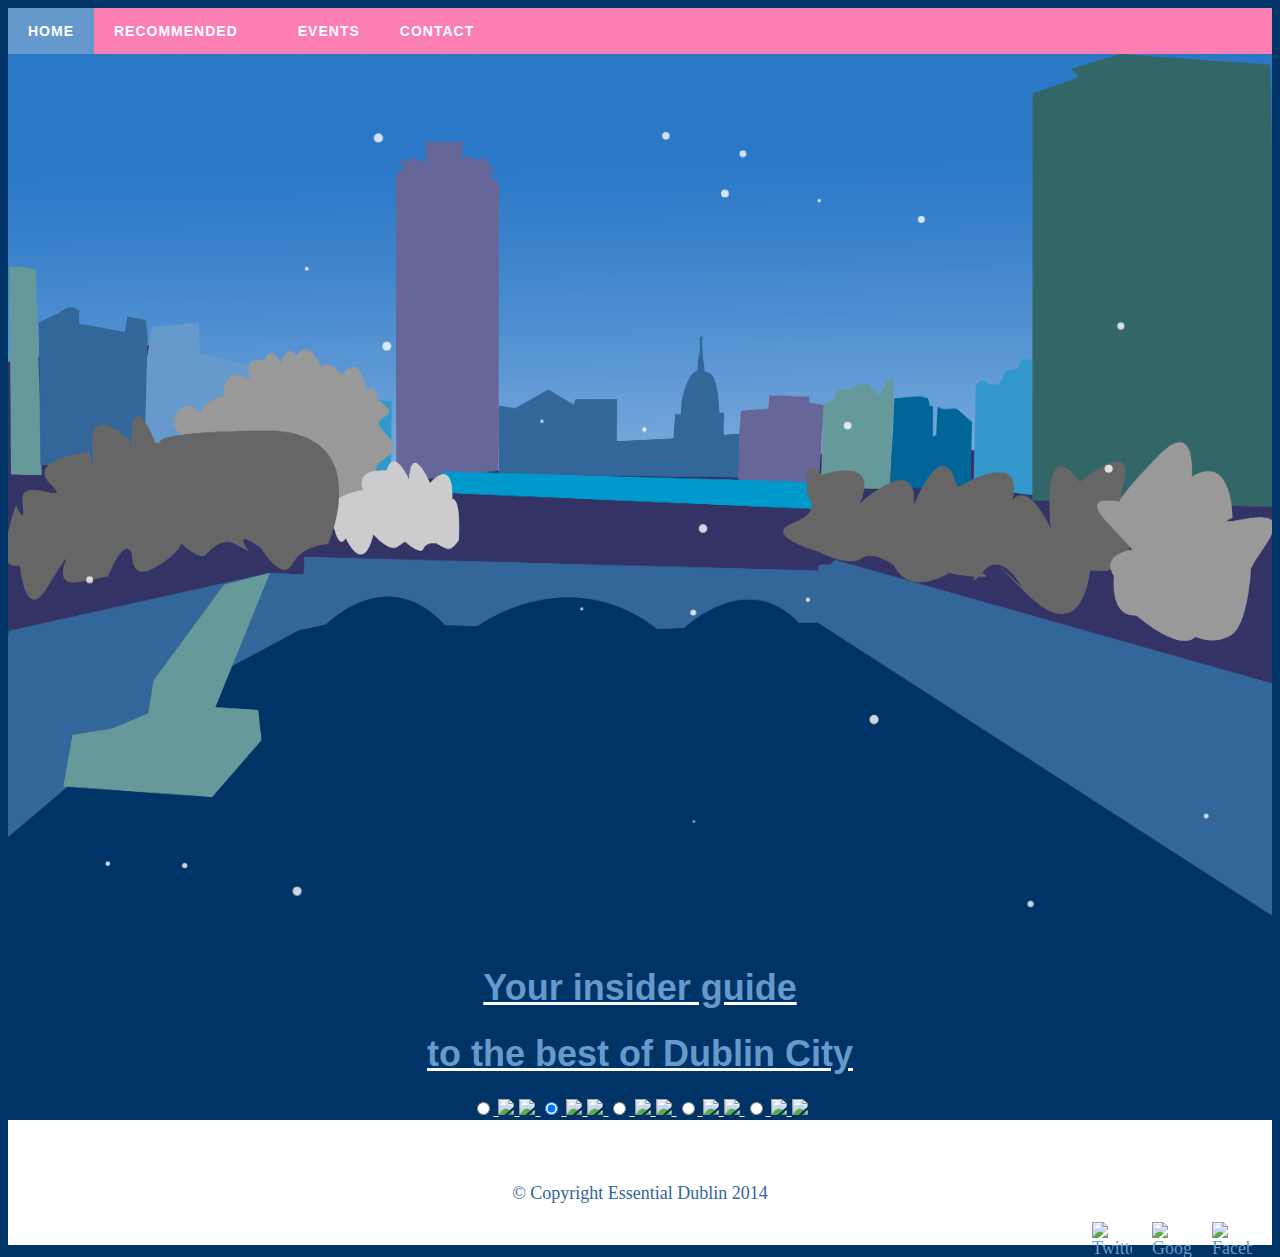
==== index.html @ a780a169 "put hyperlinks on social media icons in footer" ====
<!DOCTYPE html>
<html>

<head>
<!--comment-->

<link href="css/Slider.css" rel="stylesheet" type="text/css" />
<link href="css/base_model.css" rel="stylesheet" type="text/css"  />
<meta name="viewport" content="width=device-width, intial-scale=1.0" />
<meta http-equiv="Content-Type" content="text/html; charset=utf-8" />
<script src="http://code.jquery.com/jquery-latest.min.js" type="text/javascript"></script>
<script src="scripts/ResponsiveNav.js"></script>
<!-- PrefixFree - a script that takes care of CSS3 vendor prefixes=-->
<script src="scripts/prefixfree.js" type="text/javascript"></script>
<title>Essential Dublin - Main Page</title>

</head>

<body class="body">

<header class="navbar">
<div id='cssmenu'>
<ul>
   <li class ="active"><a href='#'><span>Home</span></a></li>
   <li class='has-sub'><a href="#"><span>Recommended</span></a>
      <ul>
         <li class='has-sub'><a href="christchurch.html"><span>Christchurch</span></a>         
         </li>
         <li class='has-sub'><a href="natartgal.html"><span>National Art Gallery</span></a>        
         </li>
      </ul>
   </li>
   <li><a href="events.html"><span>Events</span></a></li>
   <li class='last'><a href="contact.html"><span>Contact</span></a></li>
</ul>
</div>
</header>


<canvas id="canvas"></canvas>

<h1><a href="#" title="Feature1">Your insider guide</a></h2>
<h1><a href="#" title="Feature1">to the best of Dublin City</a></h2>

<!--
<div style="position: 100% 100%; left: 350px; top: 300px; width:200px; height:50px; background-color: ;">
              <h1><a href="#" title="Feature1">Essential Dublin</a></h1>  


    </div>
    <div style="position: relative; z-index: 1; left: 200px; top: 400px; width:500px; height:100px; background-color:;">
             <h2><a href="#" title="Feature1">Your insider guide to the best of Dublin City</a></h2>
	</div>
 -->

<div class="slider">
	<input name="slide_switch" type="radio" id="id1"/>
	<label for="id1">
	  <img src="images/docklands-thumb.png" width="100"/>
	</label>
	<img src="images/docklands.png"/>
	
	<!--Lets show the second image by default on page load-->
	<input type="radio" name="slide_switch" id="id2" checked="checked"/>
	<label for="id2">
	  <img src="images/grafton-thumb.png" width="100"/>
	</label>
	<img src="images/grafton.png"/>
	
	<input type="radio" name="slide_switch" id="id3"/>
	<label for="id3">
	  <img src="images/moore-street-thumb.png" width="100"/>
	</label>
	<img src="images/moore-street.png"/>
	
	<input type="radio" name="slide_switch" id="id4"/>
	<label for="id4">
	  <img src="images/convention-center-thumb.png" width="100"/>
	</label>
	<img src="images/convention-center.png"/>
	
	<input type="radio" name="slide_switch" id="id5"/>
	<label for="id5">
	  <img src="images/temple-bar-thumb.png" width="100"/>
	</label>
	<img src="images/temple-bar.png"/>
</div>



<footer>
    <p>&copy Copyright Essential Dublin 2014</p>
                  
    <a href="http://www.facebook.com/">
    <img src="images/_ICONS/Facebook.png" width="40" height="40" alt="Facebook">
	</a>
      
    <a href="http://plus.google.com/">
    <img src="images/_ICONS/Google+.png" width="40" height="40" alt="Google+">
	</a>    
    
        <a href="http://twitter.com/">
   <img src="images/_ICONS/Twitter.png" width="40" height="40" alt="Twitter">
	</a>         
                  
   <!-- <img src="images/_ICONS/Facebook.png" width="40" height="40" alt="Facebook">
    <img src="images/_ICONS/Google+.png" width="40" height="40" alt="Google+" />
    <img src="images/_ICONS/Twitter.png" width="40" height="40" alt="Twitter" />
</footer> -->



<script>
window.onload = function(){
	//canvas init
	var canvas = document.getElementById("canvas");
	var ctx = canvas.getContext("2d");
	
	//canvas dimensions
	var W = window.innerWidth;
	var H = window.innerHeight;
	canvas.width = W;
	canvas.height = H;
	
	//snowflake particles
	var mp = 25; //max particles
	var particles = [];
	for(var i = 0; i < mp; i++)
	{
		particles.push({
			x: Math.random()*W, //x-coordinate
			y: Math.random()*H, //y-coordinate
			r: Math.random()*4+1, //radius
			d: Math.random()*mp //density
		})
	}
	
	//Lets draw the flakes
	function draw()
	{
		ctx.clearRect(0, 0, W, H);
		
		ctx.fillStyle = "rgba(255, 255, 255, 0.8)";
		ctx.beginPath();
		for(var i = 0; i < mp; i++)
		{
			var p = particles[i];
			ctx.moveTo(p.x, p.y);
			ctx.arc(p.x, p.y, p.r, 0, Math.PI*2, true);
		}
		ctx.fill();
		update();
	}
	
	//Function to move the snowflakes
	//angle will be an ongoing incremental flag. Sin and Cos functions will be applied to it to create vertical and horizontal movements of the flakes
	var angle = 0;
	function update()
	{
		angle += 0.01;
		for(var i = 0; i < mp; i++)
		{
			var p = particles[i];
			//Updating X and Y coordinates
			//We will add 1 to the cos function to prevent negative values which will lead flakes to move upwards
			//Every particle has its own density which can be used to make the downward movement different for each flake
			//Lets make it more random by adding in the radius
			p.y += Math.cos(angle+p.d) + 1 + p.r/2;
			p.x += Math.sin(angle) * 2;
			
			//Sending flakes back from the top when it exits
			//Lets make it a bit more organic and let flakes enter from the left and right also.
			if(p.x > W+5 || p.x < -5 || p.y > H)
			{
				if(i%3 > 0) //66.67% of the flakes
				{
					particles[i] = {x: Math.random()*W, y: -10, r: p.r, d: p.d};
				}
				else
				{
					//If the flake is exitting from the right
					if(Math.sin(angle) > 0)
					{
						//Enter from the left
						particles[i] = {x: -5, y: Math.random()*H, r: p.r, d: p.d};
					}
					else
					{
						//Enter from the right
						particles[i] = {x: W+5, y: Math.random()*H, r: p.r, d: p.d};
					}
				}
			}
		}
	}
	
	//animation loop
	setInterval(draw, 33);
}


</script>

				               
</body>

</html>
---- css/base_model.css ----
@charset "utf-8";


.navbar{
	background-color:#FB7FB2;
}
a {
    text-decoration: none;
}
    a:link, a:visited {
        color:#6699cc;
    }
    a:hover, a:active {
         background-color:#6699cc;
         color:#fff;		 
}
footer{
	background-color: #FFF;
	height: 80px;
	width: 100%;
	text-align: center;
	font-family: "Verdana", Times, sans-serif;
	color: #336699;
	padding-top: 45px;
}
.body footer img {
	float: right;
	padding-right: 20px;
	height: 35px;
	
}

.body {
	background-color: #003366;
	font-family: "Arial Black", Gadget, sans-serif;
	font-size: 18px;
	font-style: normal;
	text-decoration: underline;
	text-align: center;
	color: #FFFFFF;
}
#canvas {
	display: block;
	width: 100%;	
	background: url(../images/Home_Page_Graphic.png) no-repeat;
	background-size: 100% 100%;
}

/*
contacttitle {
  font-family: "Arial Black", Gadget, sans-serif;
  font-size: 18px;
  font-style: bold;
  text-decoration: none;
  text-align: center;
}
*/
contactform {
  padding-left: 10px;
  padding-right: 10px;
  padding-top: 10px;
  clear: both;
}

contactmap {
  padding-left: 10px;
  padding-right: 40px;
  padding-top: 25px;
  float: right;
}


}
  
 .tagline1 {
	font-family: "Arial", Monaco, monospace;
	font-size: 20px;
	font-style: normal;
	text-decoration: underline;
	text-align: center;
	color:white;
}

_______________________________________________________________________________________________________________________
NAVIGATION

@import url(http://fonts.googleapis.com/css?family=PT+Sans:400,700);
#cssmenu {
  background-color: #FB7FB2;
  margin: 0;
  width: auto;
  padding: 0;
  line-height: 1;
  display: block;
  position: relative;
  font-family: 'PT Sans', sans-serif;
  
}
#cssmenu ul {
	list-style: none;
	margin: 0;
	padding: 0;
	display: block;
	color: #FB7FB2;
}
#cssmenu ul:after,
#cssmenu:after {
  content: " ";
  display: block;
  font-size: 0;
  height: 0;
  clear: both;
  visibility: hidden;
}
#cssmenu ul li {
  margin: 0;
  padding: 0;
  display: block;
  position: relative;
}
#cssmenu ul li a {
  text-decoration: none;
  display: block;
  margin: 0;
  -webkit-transition: color .2s ease;
  -moz-transition: color .2s ease;
  -ms-transition: color .2s ease;
  -o-transition: color .2s ease;
  transition: color .2s ease;
  -webkit-box-sizing: border-box;
  -moz-box-sizing: border-box;
  box-sizing: border-box;
}
#cssmenu ul li ul {
  position: absolute;
  left: -9999px;
  top: auto;
}
#cssmenu ul li ul li {
	max-height: 0;
	position: absolute;
	-webkit-transition: max-height 0.4s ease-out;
	-moz-transition: max-height 0.4s ease-out;
	-ms-transition: max-height 0.4s ease-out;
	-o-transition: max-height 0.4s ease-out;
	transition: max-height 0.4s ease-out;
	background: #FB7FB2;
}
#cssmenu ul li ul li.has-sub:after {
	display: block;
	position: absolute;
	height: 10px;
	width: 10px;
	border-radius: 5px;
	background: #000000;
	z-index: 1;
	top: 13px;
	right: 15px;
}
#cssmenu.align-right ul li ul li.has-sub:after {
  right: auto;
  left: 15px;
}
#cssmenu ul li ul li.has-sub:before {
	display: block;
	position: absolute;
	height: 0;
	width: 0;
	border: 3px solid transparent;
	border-left-color: #ffffff;
	z-index: 2;
	top: 15px;
	right: 15px;
}
#cssmenu.align-right ul li ul li.has-sub:before {
  right: auto;
  left: 15px;
  border-left-color: transparent;
  border-right-color: #ffffff;
}
#cssmenu ul li ul li a {
	font-size: 14px;
	font-weight: 400;
	text-transform: none;
	color: #FFFFFF;
	letter-spacing: 0;
	display: block;
	width: 170px;
	padding: 11px 10px 11px 20px;
}
#cssmenu ul li ul li:hover > a,
#cssmenu ul li ul li.active > a {
	color: #FFFFFF;
}
#cssmenu ul li ul li:hover:after,
#cssmenu ul li ul li.active:after {
  background: #4cb6ea;
}
#cssmenu ul li ul li:hover > ul {
  left: 100%;
  top: 0;
}
#cssmenu ul li ul li:hover > ul > li {
  max-height: 72px;
  position: relative;
}
#cssmenu > ul > li {
  float: left;
}
#cssmenu.align-center > ul > li {
  float: none;
  display: inline-block;
}
#cssmenu.align-center > ul {
  text-align: center;
}
#cssmenu.align-center ul ul {
  text-align: left;
}
#cssmenu.align-right > ul {
  float: right;
}
#cssmenu.align-right > ul > li:hover > ul {
  left: auto;
  right: 0;
}
#cssmenu.align-right ul ul li:hover > ul {
  right: 100%;
  left: auto;
}
#cssmenu.align-right ul ul li a {
  text-align: right;
}
#cssmenu > ul > li:after {
	content: "";
	display: block;
	position: absolute;
	width: 100%;
	height: 0;
	top: 0;
	z-index: 0;
	background: #6599cb;
	-webkit-transition: height .2s;
	-moz-transition: height .2s;
	-ms-transition: height .2s;
	-o-transition: height .2s;
	transition: height .2s;
}
#cssmenu > ul > li.has-sub > a {
  padding-right: 40px;
}
#cssmenu > ul > li.has-sub > a:after {
	display: block;
	background: #ffffff;
	height: 12px;
	width: 12px;
	position: absolute;
	border-radius: 13px;
	right: 14px;
	top: 16px;
}
#cssmenu > ul > li.has-sub > a:before {
	display: block;
	border: 4px solid transparent;
	border-top-color: #4cb6ea;
	z-index: 2;
	height: 0;
	width: 0;
	position: absolute;
	right: 16px;
	top: 21px;
}
#cssmenu > ul > li > a {
	color: #FFFFFF;
	padding: 15px 20px;
	font-weight: 700;
	letter-spacing: 1px;
	text-transform: uppercase;
	font-size: 14px;
	z-index: 2;
	position: relative;
}
#cssmenu > ul > li:hover:after,
#cssmenu > ul > li.active:after {
  height: 100%;
}
#cssmenu > ul > li:hover > a,
#cssmenu > ul > li.active > a {
	color: #FFFFFF;
}
#cssmenu > ul > li:hover > a:after,
#cssmenu > ul > li.active > a:after {
	background: #000000;
}
#cssmenu > ul > li:hover > a:before,
#cssmenu > ul > li.active > a:before {
  border-top-color: #ffffff;
}
#cssmenu > ul > li:hover > ul {
  left: 0;
}
#cssmenu > ul > li:hover > ul > li {
  max-height: 72px;
  position: relative;
}
#cssmenu #menu-button {
  display: none;
}
#cssmenu > ul > li > a {
  display: block;
}
#cssmenu > ul > li {
  width: auto;
}
#cssmenu > ul > li > ul {
  width: 170px;
  display: block;
}
#cssmenu > ul > li > ul > li {
  width: 170px;
  display: block;
}
@media all and (max-width: 800px), only screen and (-webkit-min-device-pixel-ratio: 2) and (max-width: 1024px), only screen and (min--moz-device-pixel-ratio: 2) and (max-width: 1024px), only screen and (-o-min-device-pixel-ratio: 2/1) and (max-width: 1024px), only screen and (min-device-pixel-ratio: 2) and (max-width: 1024px), only screen and (min-resolution: 192dpi) and (max-width: 1024px), only screen and (min-resolution: 2dppx) and (max-width: 1024px) {
  #cssmenu > ul {
    max-height: 0;
    overflow: hidden;
    -webkit-transition: max-height 0.35s ease-out;
    -moz-transition: max-height 0.35s ease-out;
    -ms-transition: max-height 0.35s ease-out;
    -o-transition: max-height 0.35s ease-out;
    transition: max-height 0.35s ease-out;
  }
  #cssmenu > ul > li > ul {
    width: 100%;
    display: block;
  }
  #cssmenu.align-right ul li a {
    text-align: left;
  }
  #cssmenu > ul > li > ul > li {
    width: 100%;
    display: block;
  }
  #cssmenu.align-right ul ul li a {
    text-align: left;
  }
  #cssmenu > ul > li > ul > li > a {
    width: 100%;
    display: block;
  }
  #cssmenu ul li ul li a {
    width: 100%;
  }
  #cssmenu.align-center > ul {
    text-align: left;
  }
  #cssmenu.align-center > ul > li {
    display: block;
  }
  #cssmenu > ul.open {
    max-height: 1000px;
    border-top: 1px solid rgba(110, 110, 110, 0.25);
  }
  #cssmenu ul {
    width: 100%;
	color:#FB7FB2;
  }
  #cssmenu ul > li {
    float: none;
    width: 100%;
  }
  #cssmenu ul li a {
    -webkit-box-sizing: border-box;
    -moz-box-sizing: border-box;
    box-sizing: border-box;
    width: 100%;
    padding: 12px 20px;
  }
  #cssmenu ul > li:after {
    display: none;
  }
  #cssmenu ul li.has-sub > a:after,
  #cssmenu ul li.has-sub > a:before,
  #cssmenu ul li ul li.has-sub:after,
  #cssmenu ul li ul li.has-sub:before {
    display: none;
  }
  #cssmenu ul li ul,
  #cssmenu ul li ul li ul,
  #cssmenu ul li ul li:hover > ul,
  #cssmenu.align-right ul li ul,
  #cssmenu.align-right ul li ul li ul,
  #cssmenu.align-right ul li ul li:hover > ul {
    left: 0;
    position: relative;
    right: auto;
  }
  #cssmenu ul li ul li,
  #cssmenu ul li:hover > ul > li {
    max-height: 999px;
    position: relative;
    background: none;
  }
  #cssmenu ul li ul li a {
    padding: 8px 20px 8px 35px;
    color: #ffffff;
  }
  #cssmenu ul li ul ul li a {
    padding: 8px 20px 8px 50px;
  }
  #cssmenu ul li ul li:hover > a {
    color: #000000;
  }
  #cssmenu #menu-button {
    display: block;
    -webkit-box-sizing: border-box;
    -moz-box-sizing: border-box;
    box-sizing: border-box;
    width: 100%;
    padding: 15px 20px;
    text-transform: uppercase;
    font-weight: 700;
    font-size: 14px;
    letter-spacing: 1px;
    color: #ffffff;
    cursor: pointer;
  }
  #cssmenu #menu-button:after {
    display: block;
    content: '';
    position: absolute;
    height: 3px;
    width: 22px;
    border-top: 2px solid #ffffff;
    border-bottom: 2px solid #ffffff;
    right: 20px;
    top: 16px;
  }
  #cssmenu #menu-button:before {
    display: block;
    content: '';
    position: absolute;
    height: 3px;
    width: 22px;
    border-top: 2px solid #ffffff;
    right: 20px;
    top: 26px;
  }
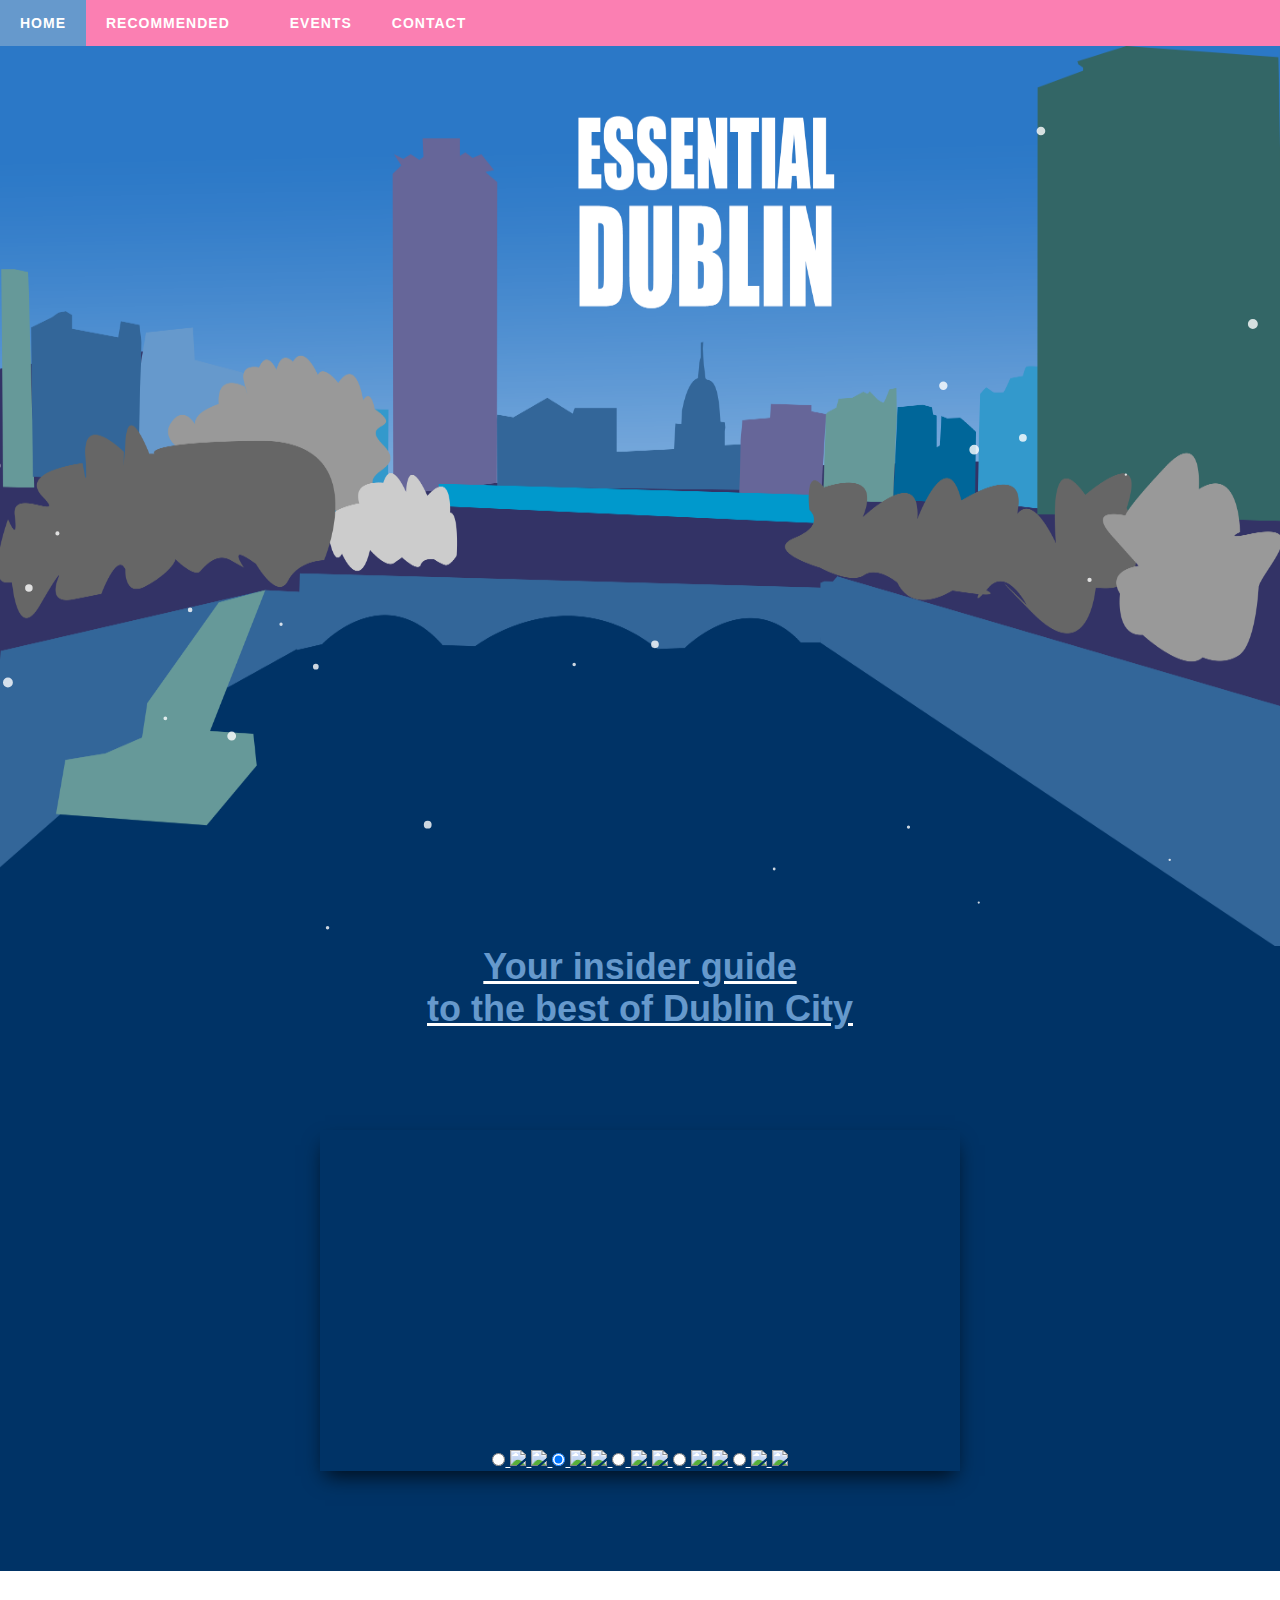
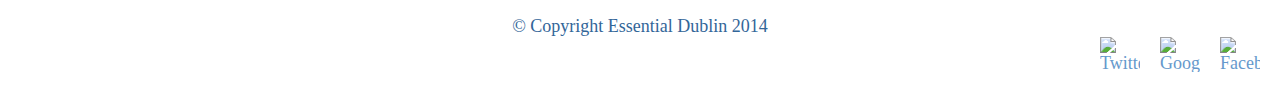
==== commit bf692b8e: "copyright text styled" ====
--- a/index.html
+++ b/index.html
@@ -60,7 +60,7 @@
 	</label>
 	<img src="images/docklands.png"/>
 	
-	<!--Lets show the second image by default on page load-->
+	<!--show the second image by default on page load-->
 	<input type="radio" name="slide_switch" id="id2" checked="checked"/>
 	<label for="id2">
 	  <img src="images/grafton-thumb.png" width="100"/>
--- a/css/base_model.css
+++ b/css/base_model.css
@@ -28,6 +28,7 @@
 	padding-right: 20px;
 	height: 35px;
 	
+	
 }
 
 .body {
@@ -46,6 +47,24 @@
 	background-size: 100% 100%;
 }
 
+
+/*slider*/
+* {margin: 0; padding: 0;}
+
+.slider{
+	width: 640px; /*Same as width of the large image*/
+	position: relative;
+	/*Instead of height we will use padding*/
+	padding-top: 320px; /*That helps bring the labels down*/
+	
+	margin: 100px auto;
+	
+	/*add a shadow*/
+	box-shadow: 0 10px 20px -5px rgba(0, 0, 0, 0.75);
+}
+
+
+
 /*
 contacttitle {
   font-family: "Arial Black", Gadget, sans-serif;
@@ -70,7 +89,7 @@
 }
 
 
-}
+
   
  .tagline1 {
 	font-family: "Arial", Monaco, monospace;
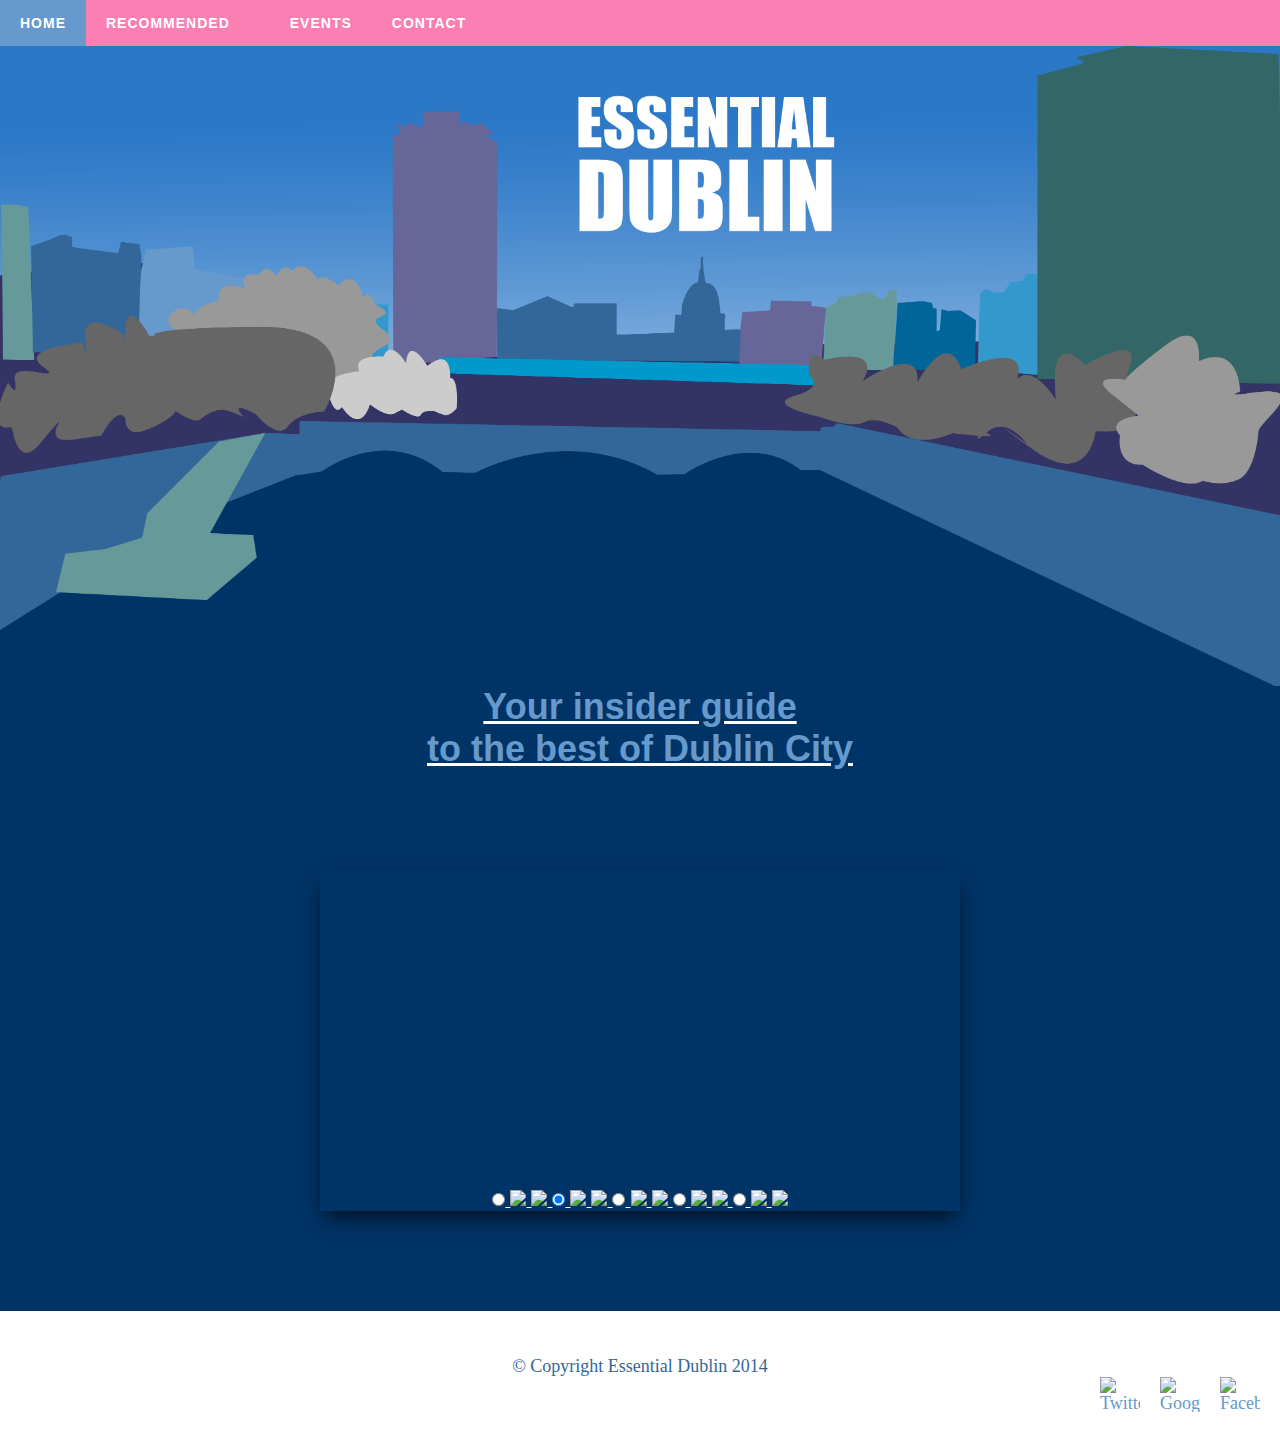
==== commit bd38ecfc: "Merge branch 'master' of https://github.com/decenright/EssDub" ====
--- a/index.html
+++ b/index.html
@@ -101,12 +101,15 @@
     
         <a href="http://twitter.com/">
    <img src="images/_ICONS/Twitter.png" width="40" height="40" alt="Twitter">
-	</a>         
+	</a>    
+</footer>     
                   
    <!-- <img src="images/_ICONS/Facebook.png" width="40" height="40" alt="Facebook">
     <img src="images/_ICONS/Google+.png" width="40" height="40" alt="Google+" />
     <img src="images/_ICONS/Twitter.png" width="40" height="40" alt="Twitter" />
-</footer> -->
+
+
+</footer>
 
 
 
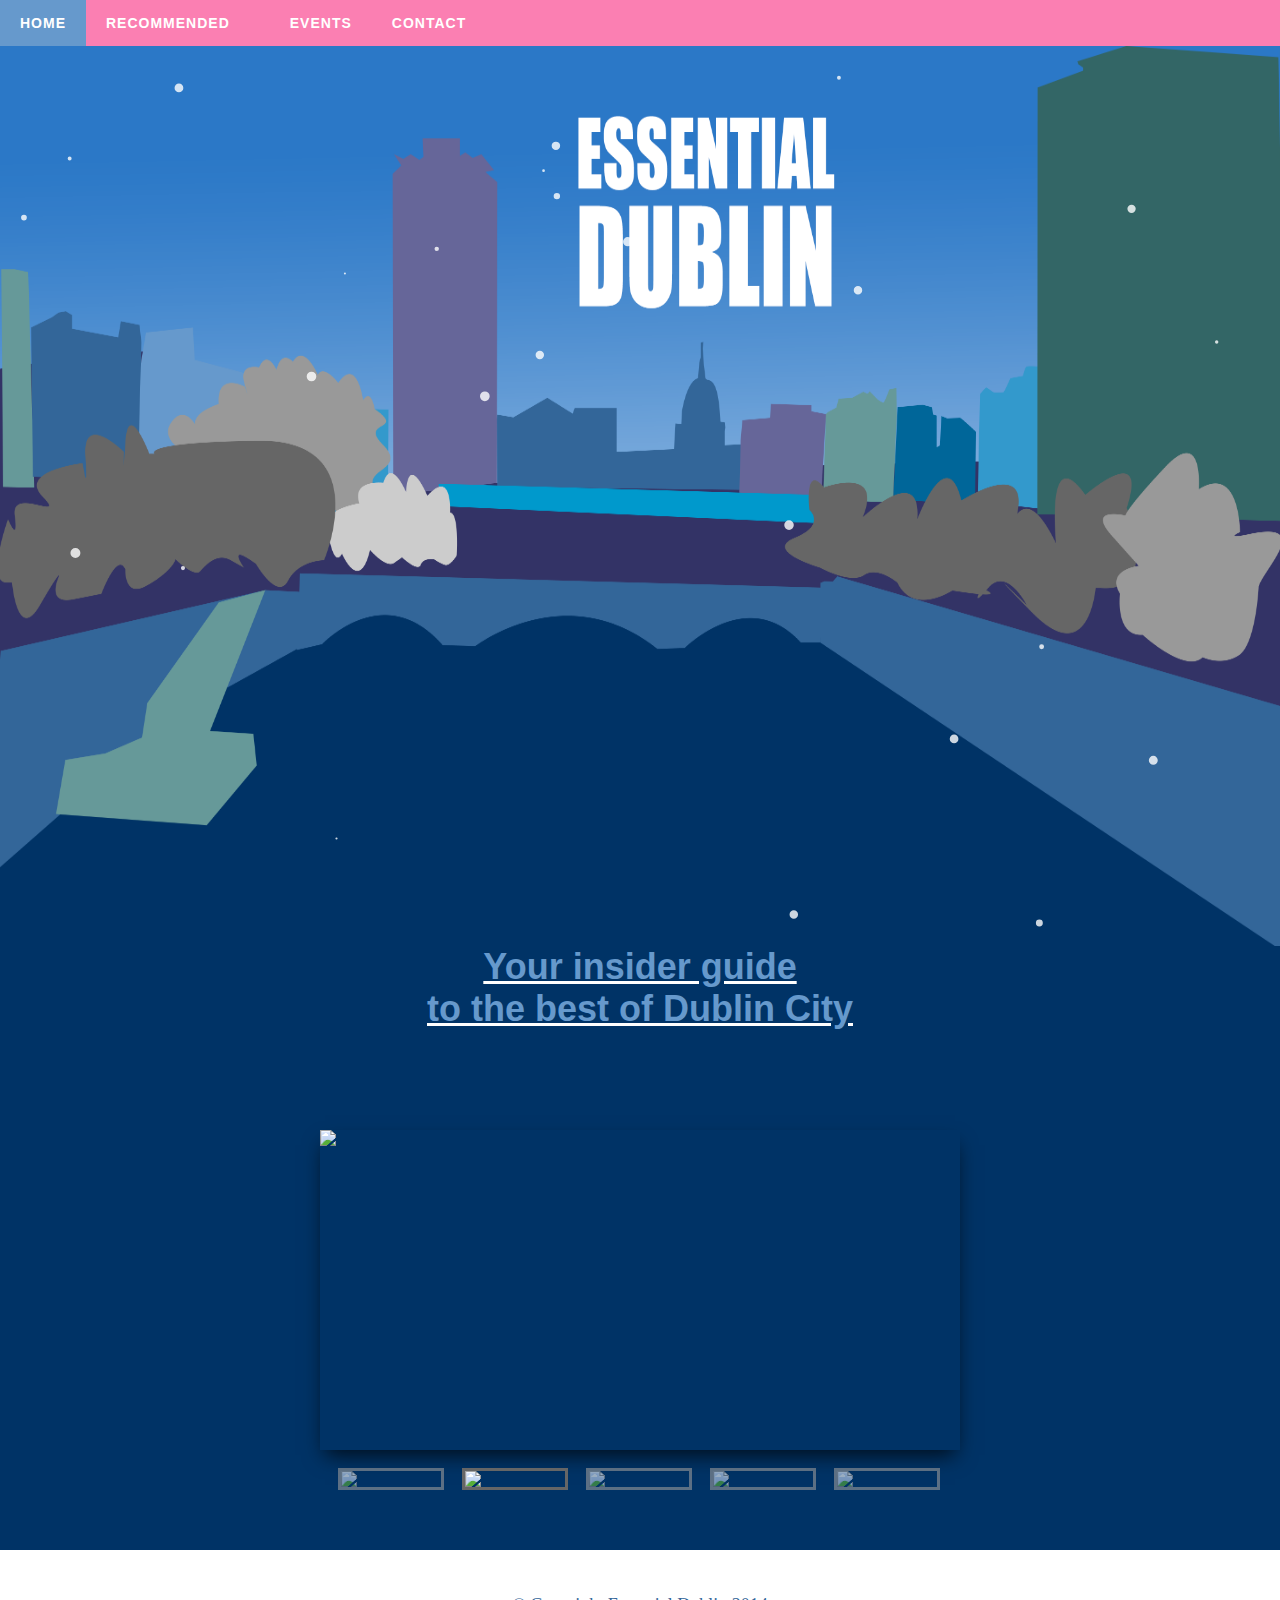
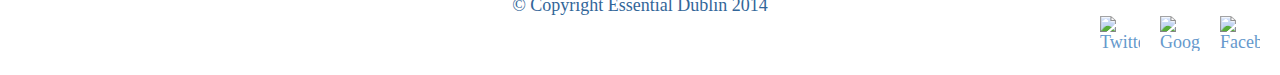
==== commit 0dfbc436: "css edits" ====
--- a/index.html
+++ b/index.html
@@ -106,7 +106,7 @@
                   
    <!-- <img src="images/_ICONS/Facebook.png" width="40" height="40" alt="Facebook">
     <img src="images/_ICONS/Google+.png" width="40" height="40" alt="Google+" />
-    <img src="images/_ICONS/Twitter.png" width="40" height="40" alt="Twitter" />
+    <img src="images/_ICONS/Twitter.png" width="40" height="40" alt="Twitter" />-->
 
 
 </footer>
--- a/css/base_model.css
+++ b/css/base_model.css
@@ -28,7 +28,6 @@
 	padding-right: 20px;
 	height: 35px;
 	
-	
 }
 
 .body {
@@ -48,8 +47,9 @@
 }
 
 
-/*slider*/
+/*Time for the CSS*/
 * {margin: 0; padding: 0;}
+body {background: #ccc;}
 
 .slider{
 	width: 640px; /*Same as width of the large image*/
@@ -59,12 +59,60 @@
 	
 	margin: 100px auto;
 	
-	/*add a shadow*/
+	/*Lets add a shadow*/
 	box-shadow: 0 10px 20px -5px rgba(0, 0, 0, 0.75);
 }
 
 
-
+/*Last thing remaining is to add transitions*/
+.slider>img{
+	position: absolute;
+	left: 0; top: 0;
+	transition: all 0.5s;
+}
+
+.slider input[name='slide_switch'] {
+	display: none;
+}
+
+.slider label {
+	/*Lets add some spacing for the thumbnails*/
+	margin: 18px 0 0 18px;
+	border: 3px solid #999;
+	
+	float: left;
+	cursor: pointer;
+	transition: all 0.5s;
+	
+	/*Default style = low opacity*/
+	opacity: 0.6;
+}
+
+.slider label img{
+	display: block;
+}
+
+/*Time to add the click effects*/
+.slider input[name='slide_switch']:checked+label {
+	border-color: #666;
+	opacity: 1;
+}
+/*Clicking any thumbnail now should change its opacity(style)*/
+/*Time to work on the main images*/
+.slider input[name='slide_switch'] ~ img {
+	opacity: 0;
+	transform: scale(1.1);
+}
+/*That hides all main images at a 110% size
+On click the images will be displayed at normal size to complete the effect
+*/
+.slider input[name='slide_switch']:checked+label+img {
+	opacity: 1;
+	transform: scale(1);
+}
+/*Clicking on any thumbnail now should activate the image related to it*/
+
+/*We are done :)*/
 /*
 contacttitle {
   font-family: "Arial Black", Gadget, sans-serif;
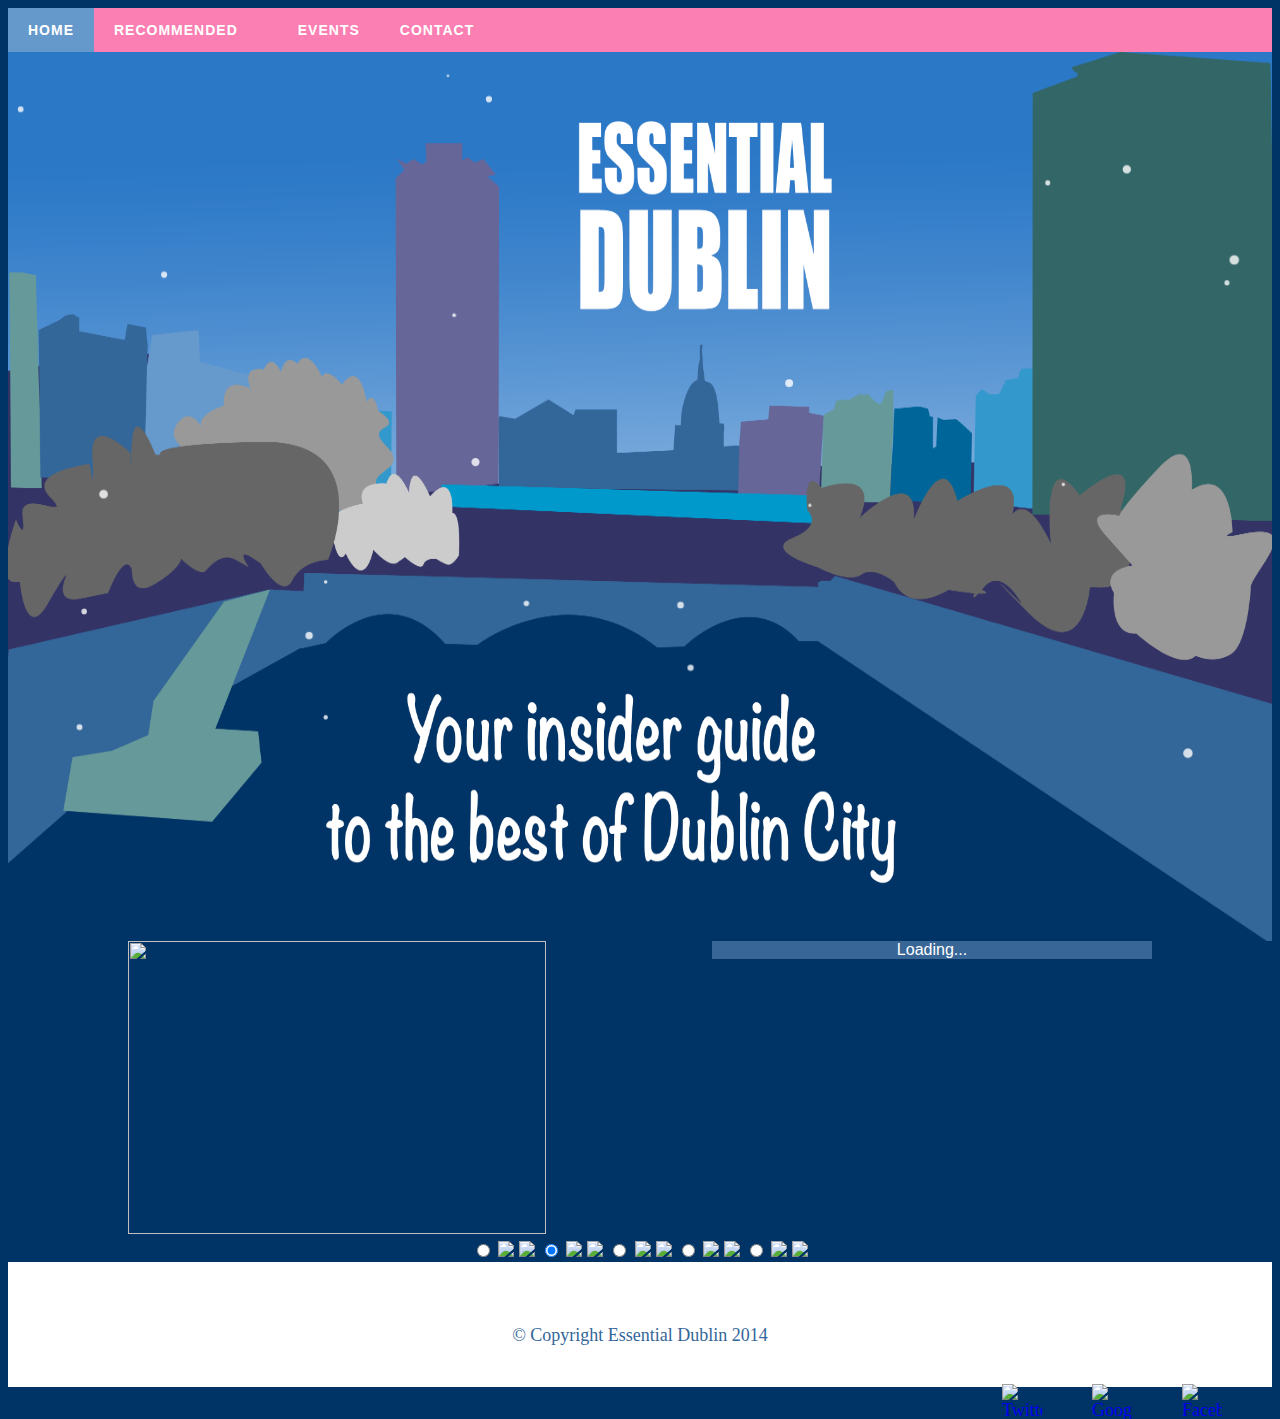
==== commit 7188d35a: "added content to the home page" ====
--- a/index.html
+++ b/index.html
@@ -12,6 +12,26 @@
 <script src="scripts/ResponsiveNav.js"></script>
 <!-- PrefixFree - a script that takes care of CSS3 vendor prefixes=-->
 <script src="scripts/prefixfree.js" type="text/javascript"></script>
+
+<!-- RSS feed-->
+<script type="text/javascript" src="https://www.google.com/jsapi"></script>
+<script src="http://www.google.com/uds/solutions/dynamicfeed/gfdynamicfeedcontrol.js"
+type="text/javascript"></script>
+
+<!--<style type="text/css">
+@import url("http://www.google.com/uds/solutions/dynamicfeed/gfdynamicfeedcontrol.css");
+</style> -->
+
+<script type="text/javascript">
+function load() {
+var feed ="http://lovindublin.com/dublin/feed";
+new GFdynamicFeedControl(feed, "feedControl");
+
+}
+google.load("feeds", "1");
+google.setOnLoadCallback(load);
+</script>
+
 <title>Essential Dublin - Main Page</title>
 
 </head>
@@ -39,19 +59,25 @@
 
 <canvas id="canvas"></canvas>
 
-<h1><a href="#" title="Feature1">Your insider guide</a></h2>
-<h1><a href="#" title="Feature1">to the best of Dublin City</a></h2>
-
-<!--
-<div style="position: 100% 100%; left: 350px; top: 300px; width:200px; height:50px; background-color: ;">
-              <h1><a href="#" title="Feature1">Essential Dublin</a></h1>  
-
-
+
+<div id="homeContent">
+	
+
+
+	<div id="irc_mi">
+ 	<a href="http://dublin.lecool.com/dublin/en/issue/1576">
+    <img src="http://s3.amazonaws.com/lecool-v4-production/issues/images/1576/original/LeCool_Cover_Map.gif?1380038323"
+    width="418" height="293">
+	</a>
+    
     </div>
-    <div style="position: relative; z-index: 1; left: 200px; top: 400px; width:500px; height:100px; background-color:;">
-             <h2><a href="#" title="Feature1">Your insider guide to the best of Dublin City</a></h2>
+    <div id="feedControl">Loading...</div>
 	</div>
- -->
+
+</div>
+
+<!--<h1 class="tagline1"><a href="#" title="Feature1">Your insider guide</a></h1>
+<h1 class="tagline1"><a href="#" title="Feature1">to the best of Dublin City</a></h1>-->
 
 <div class="slider">
 	<input name="slide_switch" type="radio" id="id1"/>
@@ -88,28 +114,21 @@
 
 
 
-<footer>
+<footer class="footer">
     <p>&copy Copyright Essential Dublin 2014</p>
                   
     <a href="http://www.facebook.com/">
-    <img src="images/_ICONS/Facebook.png" width="40" height="40" alt="Facebook">
+    <img class="footer_img" src="images/_ICONS/Facebook.png" width="40" height="40" alt="Facebook">
 	</a>
       
     <a href="http://plus.google.com/">
-    <img src="images/_ICONS/Google+.png" width="40" height="40" alt="Google+">
+    <img class="footer_img" src="images/_ICONS/Google+.png" width="40" height="40" alt="Google+">
 	</a>    
     
         <a href="http://twitter.com/">
-   <img src="images/_ICONS/Twitter.png" width="40" height="40" alt="Twitter">
+   <img class="footer_img" src="images/_ICONS/Twitter.png" width="40" height="40" alt="Twitter">
 	</a>    
 </footer>     
-                  
-   <!-- <img src="images/_ICONS/Facebook.png" width="40" height="40" alt="Facebook">
-    <img src="images/_ICONS/Google+.png" width="40" height="40" alt="Google+" />
-    <img src="images/_ICONS/Twitter.png" width="40" height="40" alt="Twitter" />-->
-
-
-</footer>
 
 
 
--- a/css/base_model.css
+++ b/css/base_model.css
@@ -1,20 +1,58 @@
 @charset "utf-8";
-
+/* CSS Document */
+
+/*
+is this doing anything ? Declan
+body {
+    background-color:#CCCC99;
+    color: #000305;
+    font-family:"Lucida Sans Unicode", "Lucida Grande", sans-serif;
+    font-size:99%;
+    text-align:left;
+    line-height: 1.5;
+	}*/
+	
 
 .navbar{
 	background-color:#FB7FB2;
-}
-a {
-    text-decoration: none;
-}
-    a:link, a:visited {
-        color:#6699cc;
-    }
-    a:hover, a:active {
-         background-color:#6699cc;
-         color:#fff;		 
-}
-footer{
+	}
+
+#canvas {
+	display: block;
+	width: 100%;	
+	background: url(../images/Home_Page_Graphic.png) no-repeat;
+	background-size: 100% 100%;
+}
+	
+#homeContent{
+	width:100%;
+	height:300px;
+	overflow:auto;
+	}
+	
+#eventsContent{
+	margin-top:50px;
+	width:100%;
+	height:500px;
+	overflow:auto;
+	}
+	
+#irc_mi{
+	float:left;
+	margin-left: 120px;
+	margin-right: 20px;
+	}
+	
+#feedControl {
+	margin-left: 20px;
+	margin-right: 120px;
+	width : 440px;
+	font-size: 16px;
+	float:right;
+	background-color:#386697;
+}
+
+.footer{
 	background-color: #FFF;
 	height: 80px;
 	width: 100%;
@@ -23,96 +61,56 @@
 	color: #336699;
 	padding-top: 45px;
 }
-.body footer img {
+.footer_img {
 	float: right;
 	padding-right: 20px;
+	padding-top:20px;
 	height: 35px;
-	
-}
-
+	margin-right:30px;
+	
+}
 .body {
 	background-color: #003366;
 	font-family: "Arial Black", Gadget, sans-serif;
 	font-size: 18px;
 	font-style: normal;
-	text-decoration: underline;
+	text-decoration: none;
 	text-align: center;
 	color: #FFFFFF;
 }
-#canvas {
-	display: block;
-	width: 100%;	
-	background: url(../images/Home_Page_Graphic.png) no-repeat;
-	background-size: 100% 100%;
-}
-
-
-/*Time for the CSS*/
-* {margin: 0; padding: 0;}
-body {background: #ccc;}
-
-.slider{
-	width: 640px; /*Same as width of the large image*/
-	position: relative;
-	/*Instead of height we will use padding*/
-	padding-top: 320px; /*That helps bring the labels down*/
-	
-	margin: 100px auto;
-	
-	/*Lets add a shadow*/
-	box-shadow: 0 10px 20px -5px rgba(0, 0, 0, 0.75);
-}
-
-
-/*Last thing remaining is to add transitions*/
-.slider>img{
-	position: absolute;
-	left: 0; top: 0;
-	transition: all 0.5s;
-}
-
-.slider input[name='slide_switch'] {
-	display: none;
-}
-
-.slider label {
-	/*Lets add some spacing for the thumbnails*/
-	margin: 18px 0 0 18px;
-	border: 3px solid #999;
-	
-	float: left;
-	cursor: pointer;
-	transition: all 0.5s;
-	
-	/*Default style = low opacity*/
-	opacity: 0.6;
-}
-
-.slider label img{
-	display: block;
-}
-
-/*Time to add the click effects*/
-.slider input[name='slide_switch']:checked+label {
-	border-color: #666;
-	opacity: 1;
-}
-/*Clicking any thumbnail now should change its opacity(style)*/
-/*Time to work on the main images*/
-.slider input[name='slide_switch'] ~ img {
-	opacity: 0;
-	transform: scale(1.1);
-}
-/*That hides all main images at a 110% size
-On click the images will be displayed at normal size to complete the effect
-*/
-.slider input[name='slide_switch']:checked+label+img {
-	opacity: 1;
-	transform: scale(1);
-}
-/*Clicking on any thumbnail now should activate the image related to it*/
-
-/*We are done :)*/
+.Section1:{
+	font-family: "Lucida Sans Unicode", "Lucida Grande", sans-serif;
+	font-size: 24px;
+      border-radius:5px;
+     -moz-border-radius:5px;
+     -webkit-border-radius:5px;
+     line-height:25px;
+}
+.editorialsecthd {
+	padding-left: 250px;
+	padding-right: 250px;
+	padding-top: 10px;
+	background-color: #003366;
+	font-family: "Lucida Sans Unicode", "Lucida Grande", sans-serif;
+	font-size: 18px;
+	font-style: normal;
+	text-decoration: none;
+	text-align: left;
+	color: #CCCC99;
+	}
+.editorialsect1 {
+	padding-left: 250px;
+	padding-right: 250px;
+	padding-top: 10px;
+	background-color: #003366;
+	font-family: "Lucida Sans Unicode", "Lucida Grande", sans-serif;
+	font-size: 14px;
+	font-style: normal;
+	text-decoration: none;
+	text-align: left;
+	color: #FFFFFF;
+}
+
 /*
 contacttitle {
   font-family: "Arial Black", Gadget, sans-serif;
@@ -135,21 +133,25 @@
   padding-top: 25px;
   float: right;
 }
-
-
-
-  
  .tagline1 {
 	font-family: "Arial", Monaco, monospace;
 	font-size: 20px;
 	font-style: normal;
-	text-decoration: underline;
+	text-decoration: none;
 	text-align: center;
 	color:white;
 }
 
 _______________________________________________________________________________________________________________________
 NAVIGATION
+
+a:link, a:visited {
+     color:#6699cc;
+}
+a:hover, a:active {
+     background-color:#6699cc;
+     color:#fff;		 
+}
 
 @import url(http://fonts.googleapis.com/css?family=PT+Sans:400,700);
 #cssmenu {
@@ -161,7 +163,6 @@
   display: block;
   position: relative;
   font-family: 'PT Sans', sans-serif;
-  
 }
 #cssmenu ul {
 	list-style: none;
@@ -513,3 +514,64 @@
     right: 20px;
     top: 26px;
   }
+
+/*image slider*/_________________________________________________________________________________________________________________________________
+.slider{
+	width: 640px; /*Same as width of the large image*/
+	position: relative;
+	/*Instead of height we will use padding*/
+	padding-top: 320px; /*That helps bring the labels down*/
+	
+	margin: 100px auto;
+	
+	/*Lets add a shadow*/
+	box-shadow: 0 10px 20px -5px rgba(0, 0, 0, 0.75);
+}
+
+
+/*Last thing remaining is to add transitions*/
+.slider>img{
+	position: absolute;
+	left: 0; top: 0;
+	transition: all 0.5s;
+}
+
+.slider input[name='slide_switch'] {
+	display: none;
+}
+
+.slider label {
+	/*Lets add some spacing for the thumbnails*/
+	margin: 18px 0 0 18px;
+	border: 3px solid #999;
+	
+	float: left;
+	cursor: pointer;
+	transition: all 0.5s;
+	
+	/*Default style = low opacity*/
+	opacity: 0.6;
+}
+
+.slider label img{
+	display: block;
+}
+
+/*Time to add the click effects*/
+.slider input[name='slide_switch']:checked+label {
+	border-color: #666;
+	opacity: 1;
+}
+/*Clicking any thumbnail now should change its opacity(style)*/
+/*Time to work on the main images*/
+.slider input[name='slide_switch'] ~ img {
+	opacity: 0;
+	transform: scale(1.1);
+}
+/*That hides all main images at a 110% size
+On click the images will be displayed at normal size to complete the effect
+*/
+.slider input[name='slide_switch']:checked+label+img {
+	opacity: 1;
+	transform: scale(1);
+}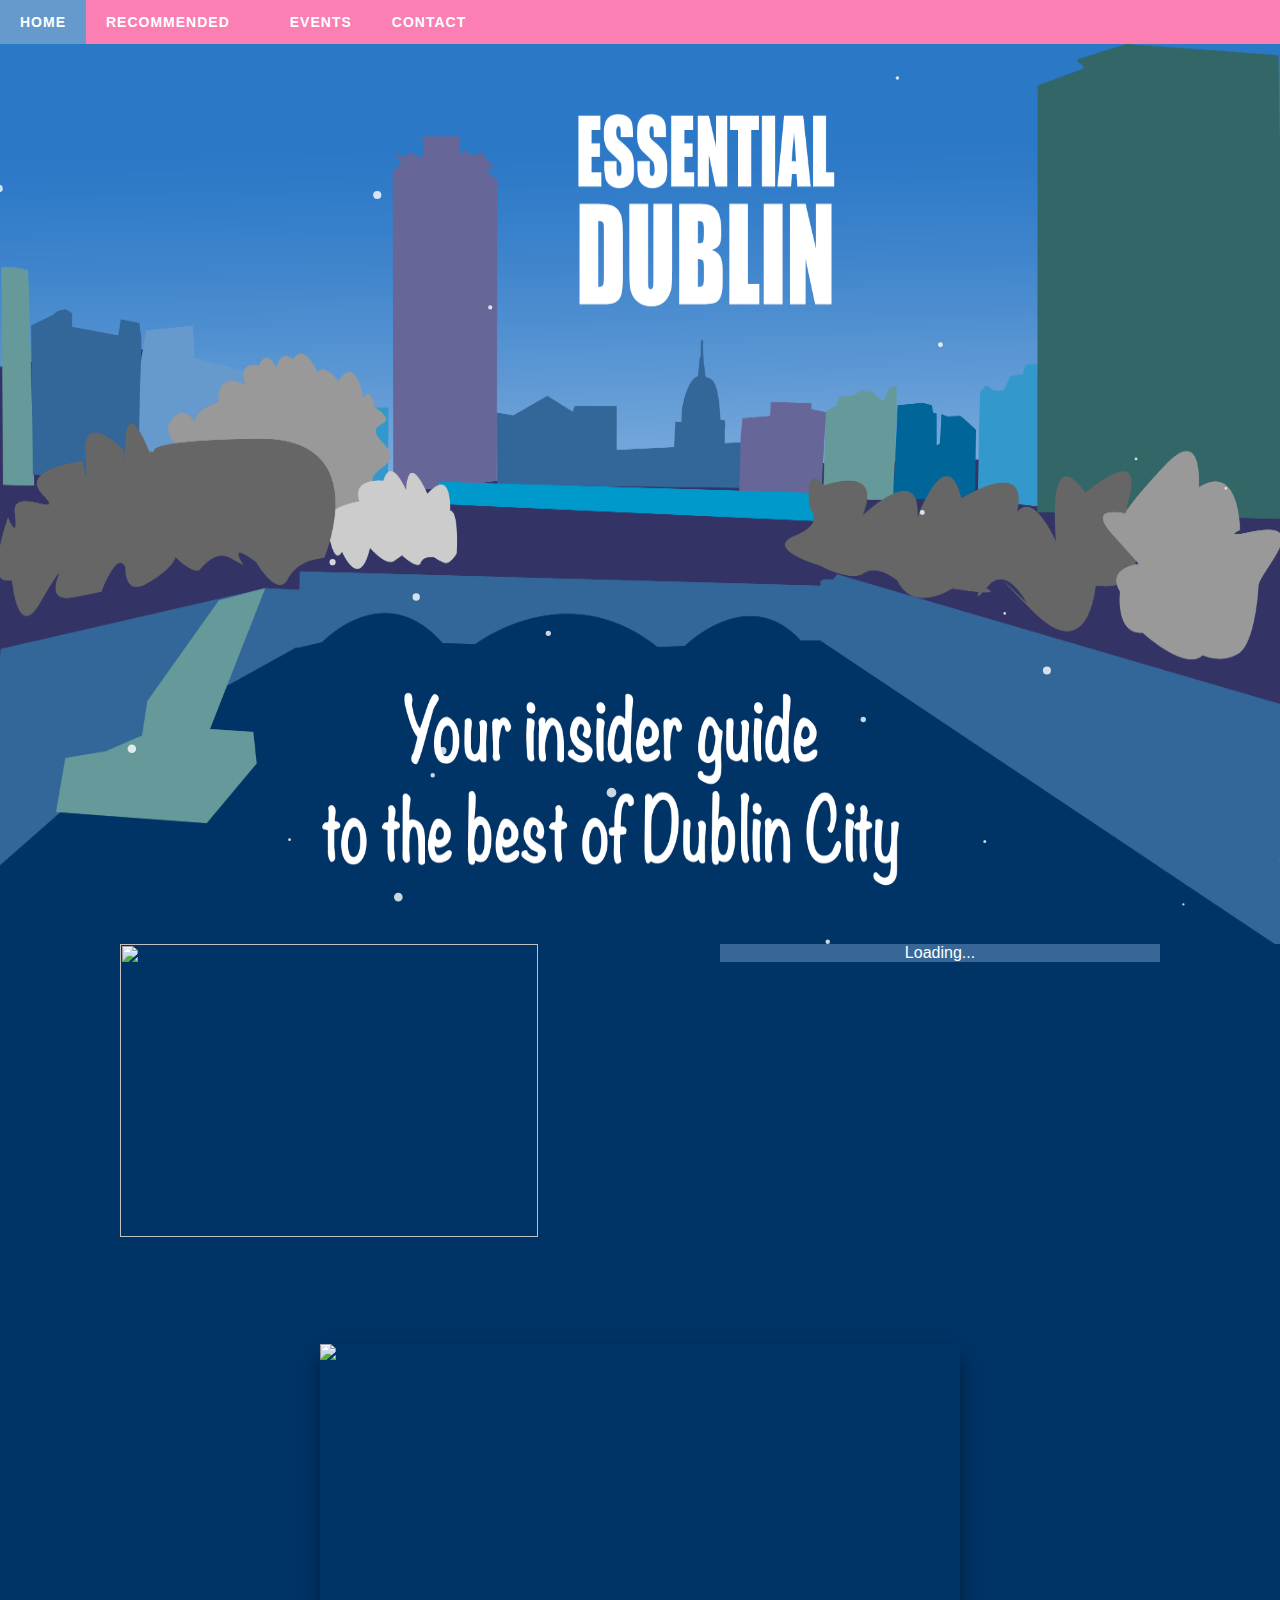
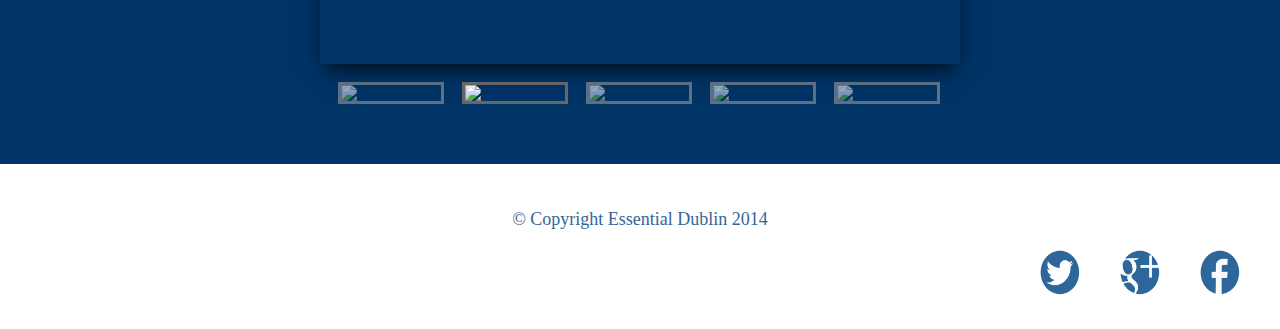
==== commit 8a51cd74: "footer  added under social media icons" ====
--- a/index.html
+++ b/index.html
@@ -1,8 +1,5 @@
 <!DOCTYPE html>
-<html>
-
-<head>
-<!--comment-->
+<html><head>
 
 <link href="css/Slider.css" rel="stylesheet" type="text/css" />
 <link href="css/base_model.css" rel="stylesheet" type="text/css"  />
@@ -17,11 +14,6 @@
 <script type="text/javascript" src="https://www.google.com/jsapi"></script>
 <script src="http://www.google.com/uds/solutions/dynamicfeed/gfdynamicfeedcontrol.js"
 type="text/javascript"></script>
-
-<!--<style type="text/css">
-@import url("http://www.google.com/uds/solutions/dynamicfeed/gfdynamicfeedcontrol.css");
-</style> -->
-
 <script type="text/javascript">
 function load() {
 var feed ="http://lovindublin.com/dublin/feed";
@@ -76,10 +68,9 @@
 
 </div>
 
-<!--<h1 class="tagline1"><a href="#" title="Feature1">Your insider guide</a></h1>
-<h1 class="tagline1"><a href="#" title="Feature1">to the best of Dublin City</a></h1>-->
 
 <div class="slider">
+
 	<input name="slide_switch" type="radio" id="id1"/>
 	<label for="id1">
 	  <img src="images/docklands-thumb.png" width="100"/>
@@ -114,8 +105,13 @@
 
 
 
-<footer class="footer">
+<footer class="footer1">
+
+
     <p>&copy Copyright Essential Dublin 2014</p>
+
+  
+     <div class= "footer_icons">
                   
     <a href="http://www.facebook.com/">
     <img class="footer_img" src="images/_ICONS/Facebook.png" width="40" height="40" alt="Facebook">
@@ -127,7 +123,13 @@
     
         <a href="http://twitter.com/">
    <img class="footer_img" src="images/_ICONS/Twitter.png" width="40" height="40" alt="Twitter">
-	</a>    
+	</a>   
+    
+</div> 
+  
+</footer>  
+
+<footer class="footer2">
 </footer>     
 
 
--- a/css/Slider.css
+++ b/css/Slider.css
@@ -0,0 +1,60 @@
+
+.slider{
+	width: 640px; /*Same as width of the large image*/
+	position: relative;
+	/*Instead of height use padding*/
+	padding-top: 320px; /*helps bring the labels down*/
+	
+	margin: 100px auto;
+	
+	/*add a shadow*/
+	box-shadow: 0 10px 20px -5px rgba(0, 0, 0, 0.75);
+}
+
+
+/*add transitions*/
+.slider>img{
+	position: absolute;
+	left: 0; top: 0;
+	transition: all 0.5s;
+}
+
+.slider input[name='slide_switch'] {
+	display: none;
+}
+
+.slider label {
+	/*Lets add some spacing for the thumbnails*/
+	margin: 18px 0 0 18px;
+	border: 3px solid #999;
+	
+	float: left;
+	cursor: pointer;
+	transition: all 0.5s;
+	
+	/*Default style = low opacity*/
+	opacity: 0.6;
+}
+
+.slider label img{
+	display: block;
+}
+
+/*add the click effects*/
+.slider input[name='slide_switch']:checked+label {
+	border-color: #666;
+	opacity: 1;
+}
+/*Clicking any thumbnail now should change its opacity(style)*/
+/*work on the main images*/
+.slider input[name='slide_switch'] ~ img {
+	opacity: 0;
+	transform: scale(1.1);
+}
+/*hides all main images at a 110% size
+On click the images will be displayed at normal size to complete the effect
+*/
+.slider input[name='slide_switch']:checked+label+img {
+	opacity: 1;
+	transform: scale(1);
+}--- a/css/base_model.css
+++ b/css/base_model.css
@@ -11,6 +11,8 @@
     text-align:left;
     line-height: 1.5;
 	}*/
+* {margin: 0; padding: 0;}
+body {background: #ccc;}
 	
 
 .navbar{
@@ -52,7 +54,7 @@
 	background-color:#386697;
 }
 
-.footer{
+.footer1{
 	background-color: #FFF;
 	height: 80px;
 	width: 100%;
@@ -61,12 +63,17 @@
 	color: #336699;
 	padding-top: 45px;
 }
+.footer2{
+	background-color: #FFF;
+	height: 40px;
+	width: 100%;
+}
 .footer_img {
 	float: right;
 	padding-right: 20px;
 	padding-top:20px;
-	height: 35px;
-	margin-right:30px;
+	height: 45px;
+	margin-right:20px;
 	
 }
 .body {
@@ -133,14 +140,7 @@
   padding-top: 25px;
   float: right;
 }
- .tagline1 {
-	font-family: "Arial", Monaco, monospace;
-	font-size: 20px;
-	font-style: normal;
-	text-decoration: none;
-	text-align: center;
-	color:white;
-}
+
 
 _______________________________________________________________________________________________________________________
 NAVIGATION
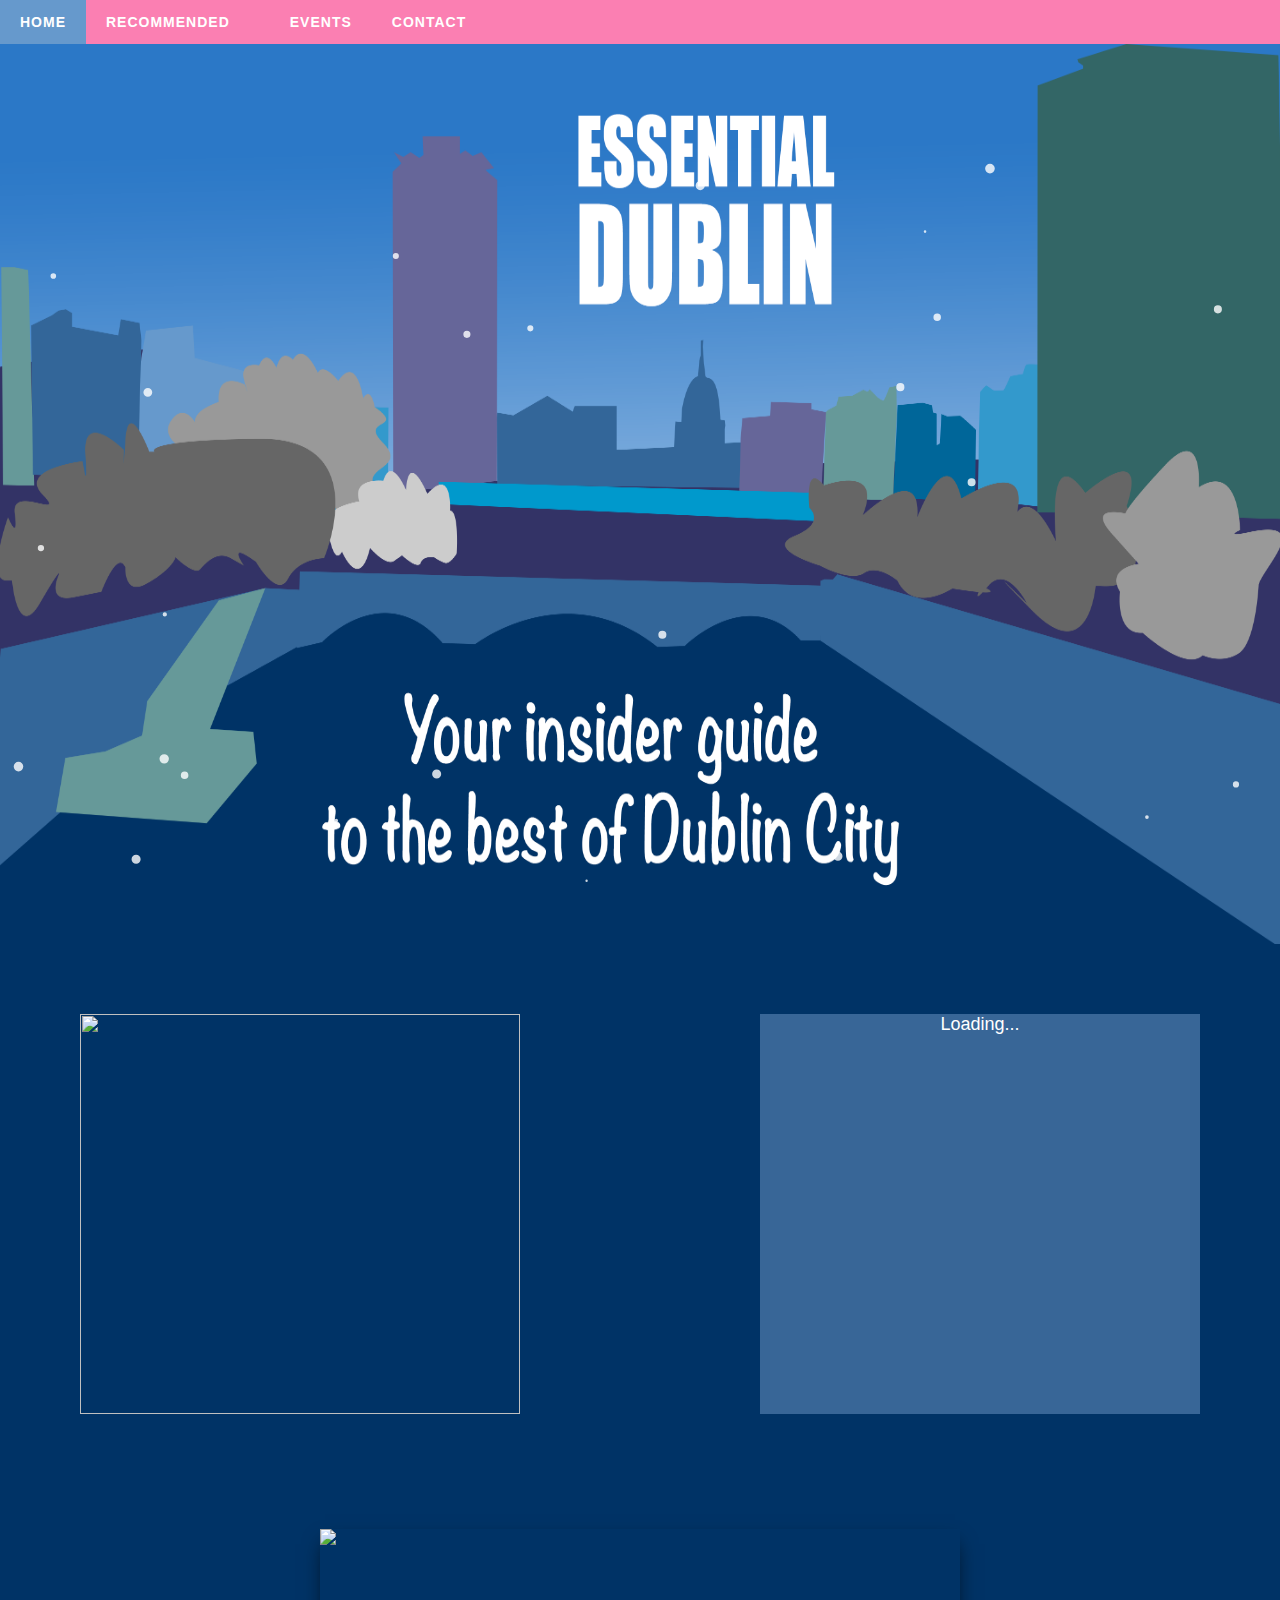
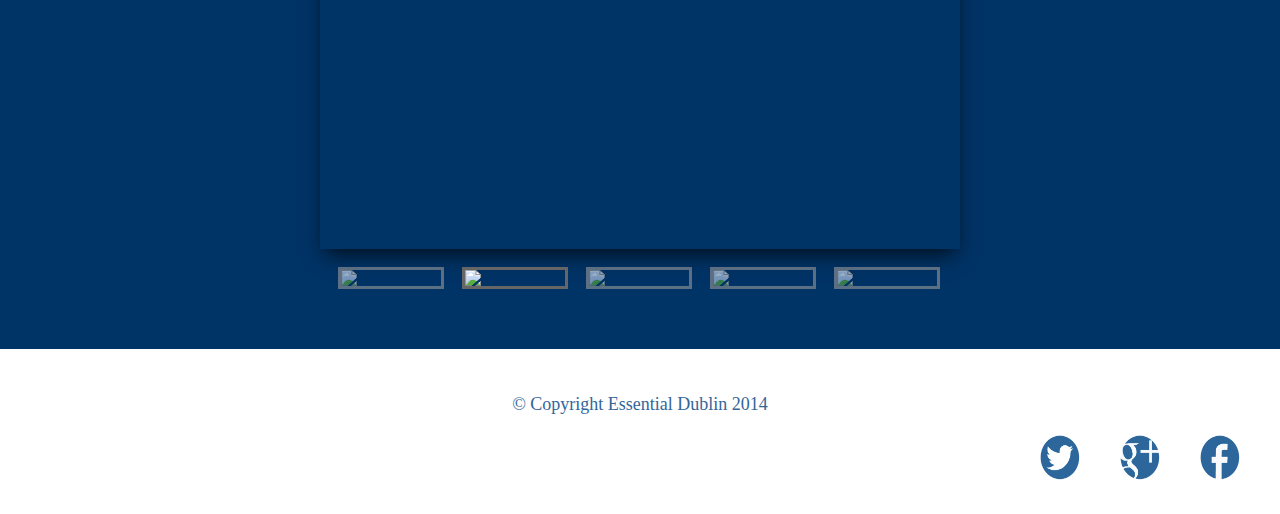
==== commit 36d1c264: "css tweaks on home page" ====
--- a/index.html
+++ b/index.html
@@ -51,23 +51,25 @@
 
 <canvas id="canvas"></canvas>
 
+<section id="top">
+</section>
 
 <div id="homeContent">
-	
-
 
 	<div id="irc_mi">
  	<a href="http://dublin.lecool.com/dublin/en/issue/1576">
     <img src="http://s3.amazonaws.com/lecool-v4-production/issues/images/1576/original/LeCool_Cover_Map.gif?1380038323"
-    width="418" height="293">
+    width="440" height="400">
 	</a>
-    
-    </div>
+
+</div>
+
+    <aside id="rssbox">
     <div id="feedControl">Loading...</div>
-	</div>
-
-</div>
-
+	</aside>
+
+<section id="middle">
+</section>
 
 <div class="slider">
 
--- a/css/base_model.css
+++ b/css/base_model.css
@@ -12,6 +12,11 @@
     line-height: 1.5;
 	}*/
 * {margin: 0; padding: 0;}
+
+a{
+	color:white;
+	}
+
 body {background: #ccc;}
 	
 
@@ -27,8 +32,6 @@
 }
 	
 #homeContent{
-	width:100%;
-	height:300px;
 	overflow:auto;
 	}
 	
@@ -41,18 +44,39 @@
 	
 #irc_mi{
 	float:left;
-	margin-left: 120px;
+	margin-left: 80px;
 	margin-right: 20px;
 	}
 	
 #feedControl {
-	margin-left: 20px;
-	margin-right: 120px;
+
+	background-color:#386697;
+}
+
+
+#rssbox {
+	margin-left: 100px;
+	margin-right: 80px;
 	width : 440px;
-	font-size: 16px;
 	float:right;
 	background-color:#386697;
-}
+	height:400px;
+	
+}
+
+#top {
+	width : 100%;
+	background-color:#003366;
+	height:70px;	
+}
+
+#middle {
+	width : 100%;
+	background-color:#003366;
+	height:10px;
+	overflow:auto;
+}
+
 
 .footer1{
 	background-color: #FFF;
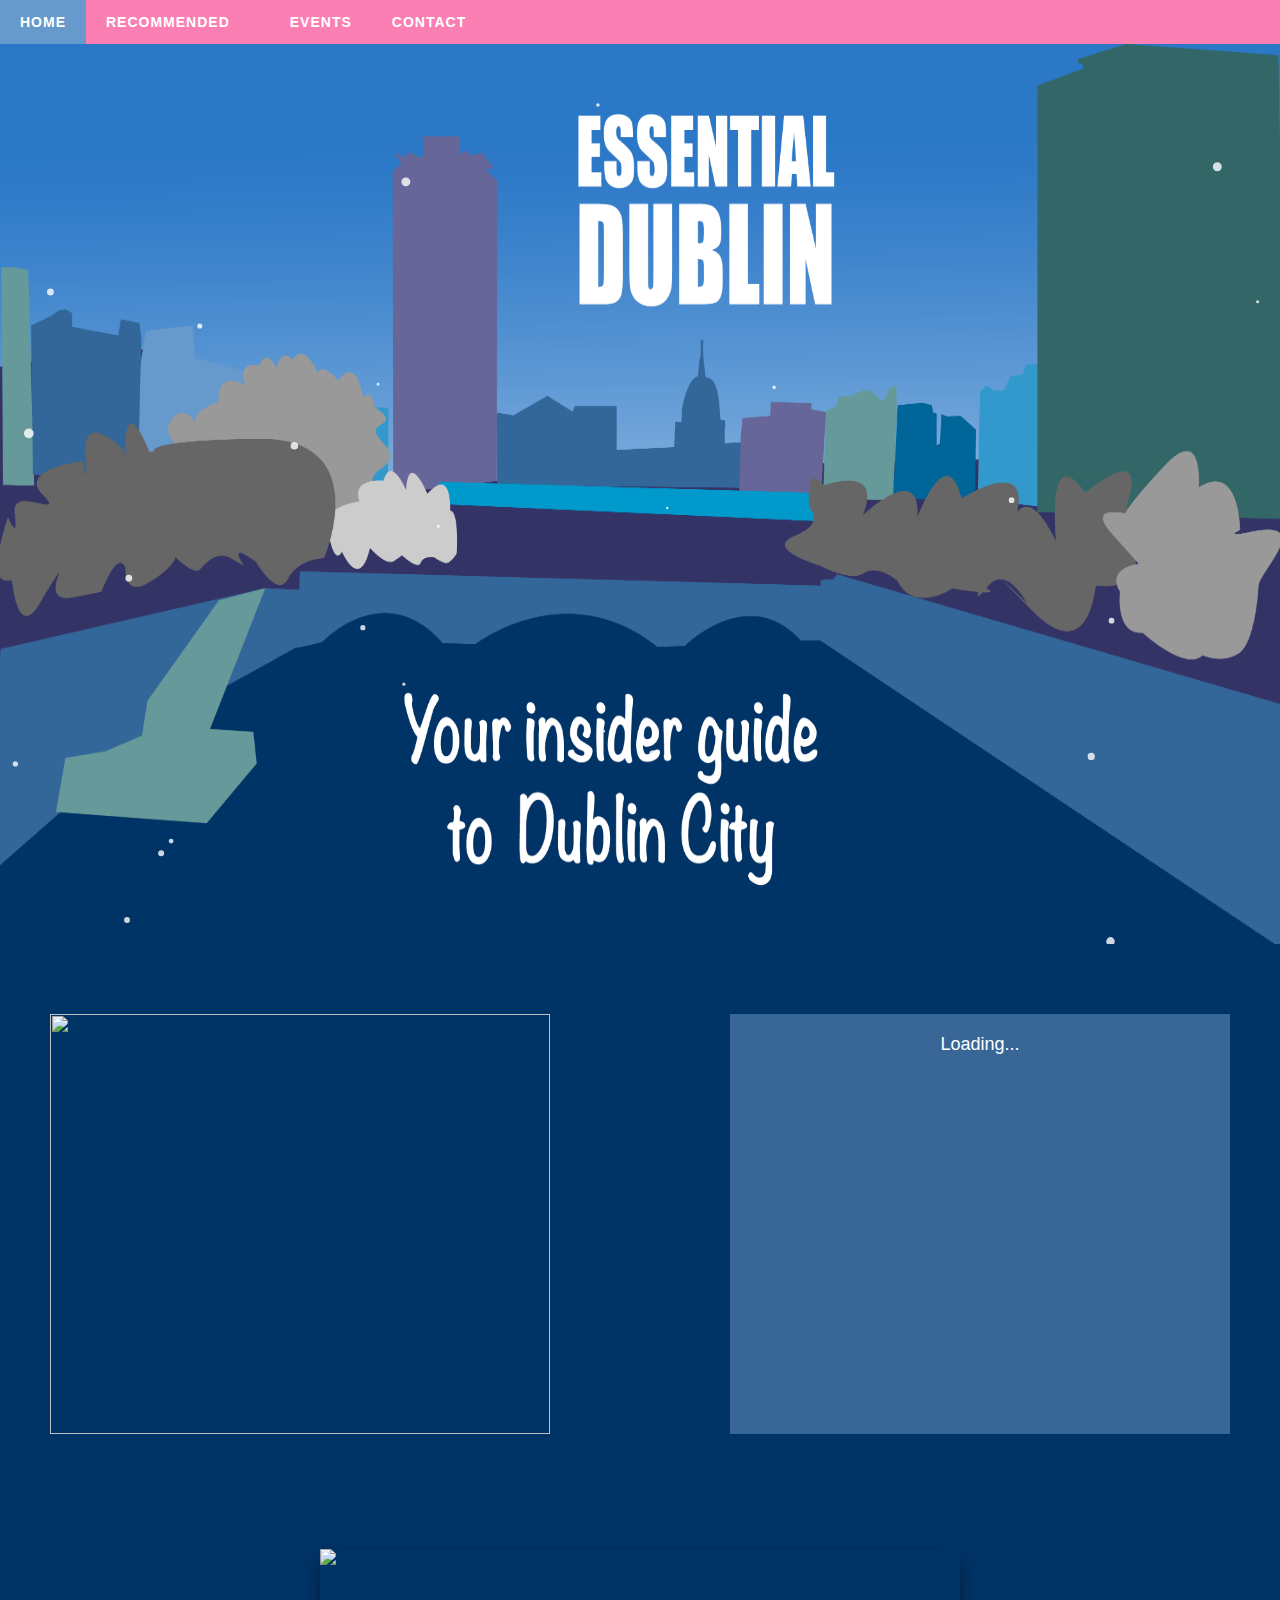
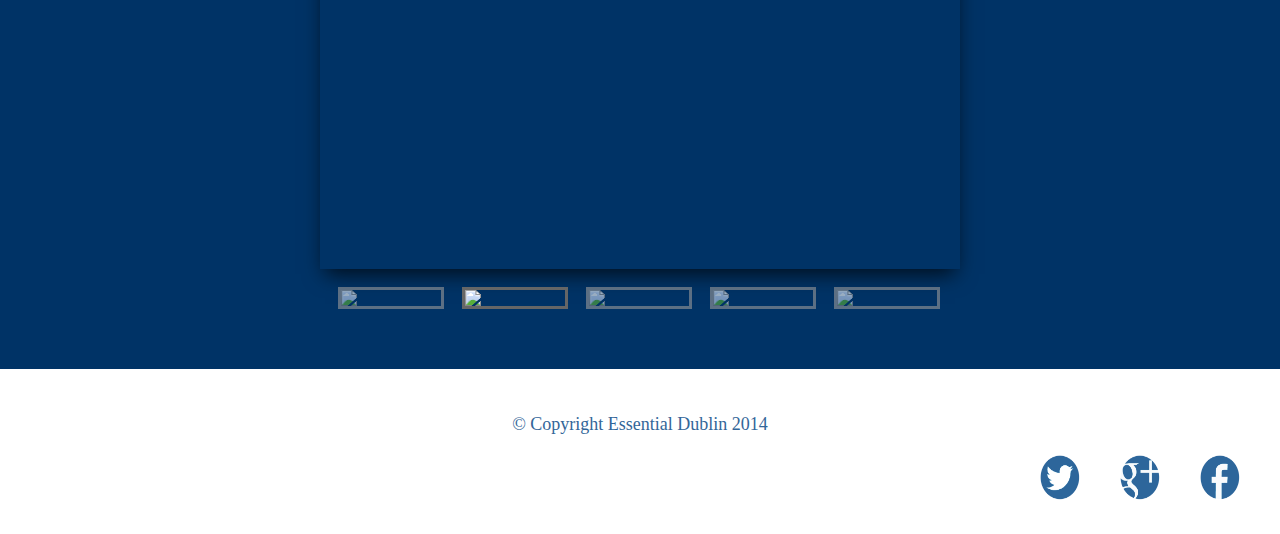
==== commit 3100d5ba: "css tweaks on events page" ====
--- a/index.html
+++ b/index.html
@@ -54,15 +54,14 @@
 <section id="top">
 </section>
 
-<div id="homeContent">
-
-	<div id="irc_mi">
+
+
+	<div id="lecool">
  	<a href="http://dublin.lecool.com/dublin/en/issue/1576">
     <img src="http://s3.amazonaws.com/lecool-v4-production/issues/images/1576/original/LeCool_Cover_Map.gif?1380038323"
-    width="440" height="400">
+    width="500" height="420">
 	</a>
-
-</div>
+	</div>
 
     <aside id="rssbox">
     <div id="feedControl">Loading...</div>
--- a/css/base_model.css
+++ b/css/base_model.css
@@ -31,34 +31,37 @@
 	background-size: 100% 100%;
 }
 	
-#homeContent{
-	overflow:auto;
+#eventsContent{
+	margin-right:50px;
+	padding-top:20px;
+	padding-right:50px;
+	padding-left:50px;
+	width:400px;
+	height:600px;
+	float:right;
+	background-color:#386697;
 	}
 	
-#eventsContent{
-	margin-top:50px;
-	width:100%;
-	height:500px;
-	overflow:auto;
+#lecool{
+	float:left;
+	
+	padding-right:30px;
+	margin-left: 50px;
+	width : 460px;
 	}
 	
-#irc_mi{
-	float:left;
-	margin-left: 80px;
-	margin-right: 20px;
-	}
-	
 #feedControl {
-
 	background-color:#386697;
 }
 
 
 #rssbox {
-	margin-left: 100px;
-	margin-right: 80px;
-	width : 440px;
 	float:right;
+	padding-top:20px;
+	padding-left:50px;
+	padding-right:50px;
+	margin-right: 50px;
+	width : 400px;
 	background-color:#386697;
 	height:400px;
 	
